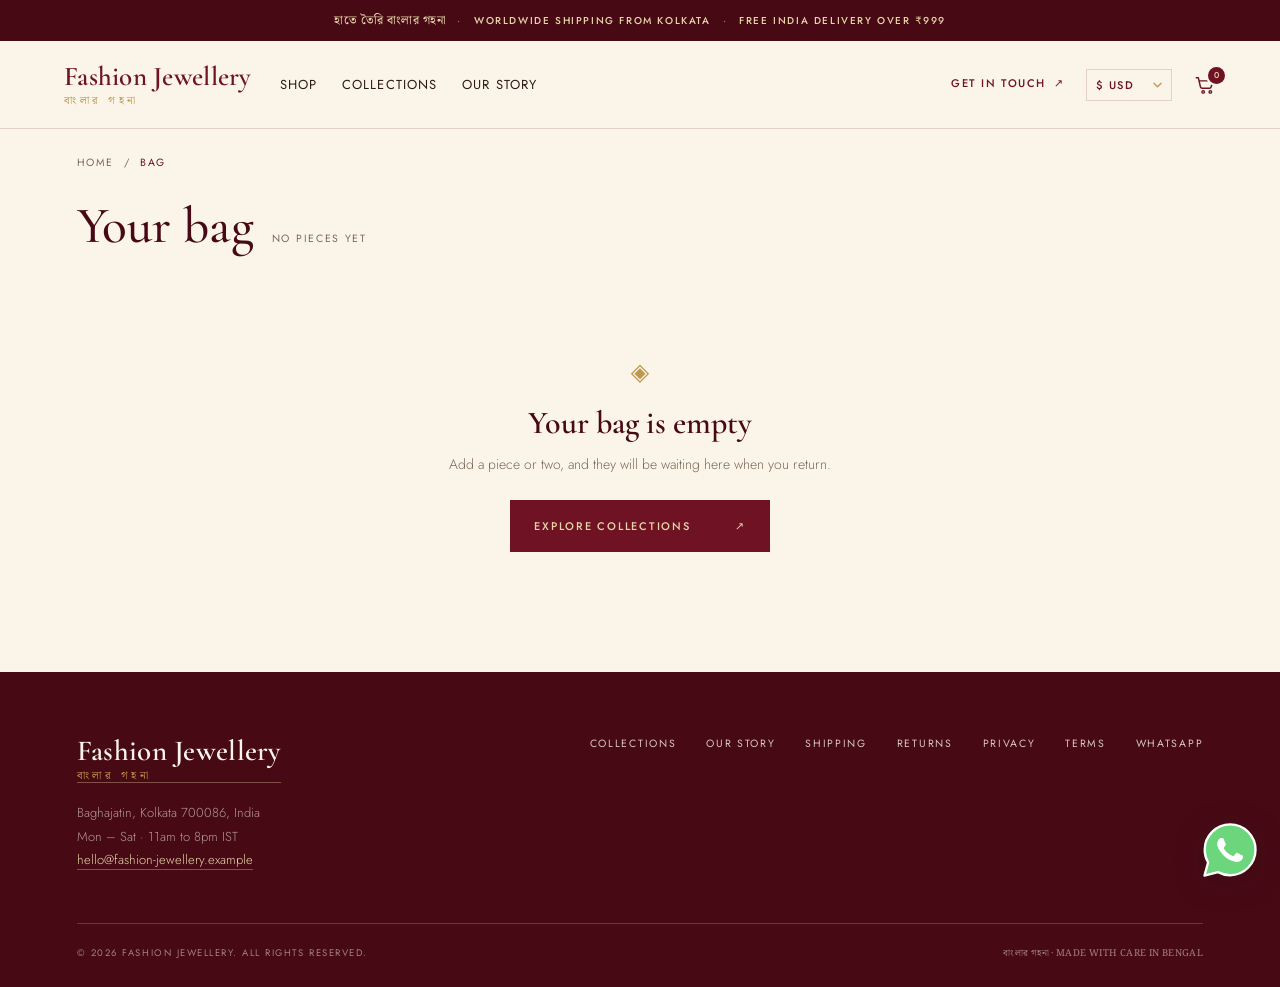
==== cart.html @ 0cc1dbc8 "Fix dead navigation links on the cart page Co-authored-by: arena-agent <297053741+arena-agent@users." ====
<!doctype html>
<html lang="en">
<head>
  <meta charset="UTF-8">
  <meta name="viewport" content="width=device-width, initial-scale=1.0">
  <meta name="theme-color" content="#6E1224">
  <meta name="robots" content="noindex">
  <link rel="icon" href="images/favicon.svg" type="image/svg+xml">
  <meta name="description" content="Your bag at Fashion Jewellery — handcrafted Bengali jewellery from Kolkata.">
  <title>Your bag | Fashion Jewellery</title>
  <link rel="preconnect" href="https://fonts.googleapis.com">
  <link rel="preconnect" href="https://fonts.gstatic.com" crossorigin>
  <link href="https://fonts.googleapis.com/css2?family=Cormorant+Garamond:ital,wght@0,400;0,500;0,600;1,400&family=Jost:wght@300;400;500;600&family=Noto+Serif+Bengali:wght@400;500;600&display=swap" rel="stylesheet">
  <link rel="stylesheet" href="style.css?v=10">
</head>
<body>
  <div class="announcement"><span lang="bn">হাতে তৈরি বাংলার গহনা</span><i>·</i>WORLDWIDE SHIPPING FROM KOLKATA<i>·</i>FREE INDIA DELIVERY OVER ₹999</div>

  <header class="header">
    <button class="icon-button menu-toggle" aria-label="Open menu" aria-expanded="false">☰</button>
    <a class="logo" href="index.html" aria-label="Fashion Jewellery home">
      <span class="logo-en">Fashion Jewellery</span>
      <span class="logo-bn" lang="bn">বাংলার গহনা</span>
    </a>
    <nav class="nav" aria-label="Main navigation">
      <a href="index.html#shop">Shop</a>
      <a href="index.html#collections">Collections</a>
      <a href="index.html#story">Our Story</a>
    </nav>
    <div class="header-actions">
      <a href="https://wa.me/918697771768" target="_blank" rel="noopener noreferrer" class="contact-link">GET IN TOUCH <span>↗</span></a>
      <div class="currency-picker" data-currency-picker>
        <button class="currency-toggle" type="button" aria-haspopup="listbox" aria-expanded="false" aria-label="Currency: Indian rupee">
          <span class="currency-code">₹ INR</span>
          <svg class="currency-chevron" viewBox="0 0 10 6" aria-hidden="true"><path d="M1 1l4 4 4-4" fill="none" stroke="currentColor" stroke-width="1.4" stroke-linecap="round" stroke-linejoin="round"/></svg>
        </button>
        <ul class="currency-menu" role="listbox" aria-label="Choose currency" hidden>
          <li role="option" tabindex="-1" data-value="INR" aria-selected="true" class="selected"><span class="c-sym">₹</span><span class="c-code">INR</span><span class="c-name">Indian rupee</span></li>
          <li role="option" tabindex="-1" data-value="USD" aria-selected="false"><span class="c-sym">$</span><span class="c-code">USD</span><span class="c-name">US dollar</span></li>
          <li role="option" tabindex="-1" data-value="GBP" aria-selected="false"><span class="c-sym">£</span><span class="c-code">GBP</span><span class="c-name">Pound sterling</span></li>
        </ul>
      </div>
      <a class="bag-button" href="cart.html" aria-current="page" aria-label="View your bag"><svg class="bag-icon" viewBox="0 0 24 24" aria-hidden="true" focusable="false" fill="none" stroke="currentColor" stroke-width="1.6" stroke-linecap="round" stroke-linejoin="round"><path d="M2.5 4h2.2l2.3 9.9a2 2 0 0 0 1.95 1.55h7.9a2 2 0 0 0 1.95-1.55L20.5 7.5H6.1"/><circle cx="10" cy="19.5" r="1.35"/><circle cx="17.8" cy="19.5" r="1.35"/></svg><span class="bag-count">0</span></a>
    </div>
  </header>

  <main class="cart-page" data-cart-page>
    <nav class="breadcrumb" aria-label="Breadcrumb">
      <a href="index.html">Home</a><span>/</span><span aria-current="page">Bag</span>
    </nav>

    <div class="cart-head">
      <h1>Your bag</h1>
      <p class="cart-count-label" data-bag-count-label>No pieces yet</p>
    </div>

    <div class="cart-layout">
      <div class="cart-items" aria-live="polite"></div>

      <aside class="cart-summary" aria-label="Order summary">
        <h2>Summary</h2>
        <div class="summary-row"><span>Subtotal</span><strong data-bag-subtotal>₹0</strong></div>
        <p class="cart-note">Shipping, duties and the payment link are confirmed on WhatsApp before anything is charged. The final charge is in INR.</p>
        <button class="button button-gold whatsapp-order" type="button">ORDER VIA WHATSAPP <span>↗</span></button>
        <a class="link-underline cart-continue" href="index.html#collections">CONTINUE SHOPPING <span>↗</span></a>
        <ul class="cart-trust">
          <li>Hand-finished in our Kolkata workshop</li>
          <li>Ships worldwide · tracked and insured</li>
          <li>14-day returns on unworn pieces</li>
        </ul>
      </aside>
    </div>

    <div class="cart-empty" hidden>
      <span class="cart-empty-glyph">◈</span>
      <h2>Your bag is empty</h2>
      <p>Add a piece or two, and they will be waiting here when you return.</p>
      <a class="button button-maroon" href="index.html#collections">EXPLORE COLLECTIONS <span>↗</span></a>
    </div>
  </main>

  <footer>
    <div class="footer-top">
      <div class="footer-brand">
        <a class="logo" href="index.html"><span class="logo-en">Fashion Jewellery</span><span class="logo-bn" lang="bn">বাংলার গহনা</span></a>
        <p>Baghajatin, Kolkata 700086, India<br>Mon – Sat · 11am to 8pm IST<br><a href="mailto:hello@fashion-jewellery.example">hello@fashion-jewellery.example</a></p>
      </div>
      <div class="footer-links">
        <a href="index.html#collections">COLLECTIONS</a>
        <a href="index.html#story">OUR STORY</a>
        <a href="index.html#shipping">SHIPPING</a>
        <a href="returns.html">RETURNS</a>
        <a href="privacy.html">PRIVACY</a>
        <a href="terms.html">TERMS</a>
        <a href="https://wa.me/918697771768" target="_blank" rel="noopener noreferrer">WHATSAPP</a>
      </div>
    </div>
    <div class="footer-bottom">
      <span>© 2026 FASHION JEWELLERY. ALL RIGHTS RESERVED.</span>
      <span lang="bn">বাংলার গহনা · MADE WITH CARE IN BENGAL</span>
    </div>
  </footer>

  <a class="whatsapp-float" href="https://wa.me/918697771768?text=Hello%20Fashion%20Jewellery!%20I%27d%20like%20to%20know%20more%20about%20your%20jewellery." target="_blank" rel="noopener noreferrer" aria-label="Chat with Fashion Jewellery on WhatsApp">
    <svg viewBox="-1.1 -1.1 26.2 26.2" aria-hidden="true" focusable="false"><path d="M20.463 3.488A11.815 11.815 0 0 0 12.05 0C5.495 0 .16 5.335.157 11.892c0 2.096.547 4.142 1.588 5.945L.057 24l6.305-1.654a11.882 11.882 0 0 0 5.683 1.448h.005c6.554 0 11.89-5.335 11.893-11.893a11.821 11.821 0 0 0-3.48-8.413Z" fill="#6BD67C" stroke="#FFFFFF" stroke-width="1.1" stroke-linejoin="round"/><path d="M17.472 14.382c-.297-.149-1.758-.867-2.03-.967-.273-.099-.471-.148-.67.15-.197.297-.767.966-.94 1.164-.173.199-.347.223-.644.075-.297-.15-1.255-.463-2.39-1.475-.883-.788-1.48-1.761-1.653-2.059-.173-.297-.018-.458.13-.606.134-.133.298-.347.446-.52.149-.174.198-.298.298-.497.099-.198.05-.371-.025-.52-.075-.149-.669-1.612-.916-2.207-.242-.579-.487-.5-.669-.51-.173-.008-.371-.01-.57-.01-.198 0-.52.074-.792.372-.272.297-1.04 1.016-1.04 2.479 0 1.462 1.065 2.875 1.213 3.074.149.198 2.096 3.2 5.077 4.487.709.306 1.262.489 1.694.625.712.227 1.36.195 1.871.118.571-.085 1.758-.719 2.006-1.413.248-.694.248-1.289.173-1.413-.074-.124-.272-.198-.57-.347" fill="#FFFFFF"/></svg>
  </a>

  <script src="script.js"></script>
</body></html>
---- style.css ----
:root{
  --ivory:#fbf5e9;
  --ivory-2:#f5ead8;
  --ivory-3:#efe0c9;
  --maroon:#6e1224;
  --maroon-deep:#470a15;
  --gold:#be974d;
  --gold-2:#e7d5a9;
  --ink:#2c1a16;
  --muted:#7c6757;
  --line:rgba(110,18,36,.16);
}
*{box-sizing:border-box}
html{scroll-behavior:smooth}
body{margin:0;background:var(--ivory);color:var(--ink);font-family:'Jost',system-ui,sans-serif;font-weight:400;-webkit-font-smoothing:antialiased}
a{color:inherit;text-decoration:none}
button,input{font:inherit}
button{cursor:pointer}
img{display:block;max-width:100%;height:auto}
.bn,.logo-bn,.bn-line,.bn-inline,.product-info h3{font-family:'Noto Serif Bengali',serif}
.sr-only{position:absolute;width:1px;height:1px;overflow:hidden;clip:rect(0,0,0,0)}

/* announcement */
.announcement{background:var(--maroon-deep);color:var(--gold-2);text-align:center;font-size:10px;letter-spacing:.16em;padding:11px 16px;font-weight:500;text-transform:uppercase}
.announcement span{font-family:'Noto Serif Bengali',serif;letter-spacing:.04em;text-transform:none;font-size:12px;color:var(--gold-2)}
.announcement i{margin:0 12px;font-style:normal;color:var(--gold);opacity:.8}

/* header */
.header{position:sticky;top:0;z-index:9;height:88px;display:flex;align-items:center;gap:clamp(14px,2.2vw,38px);padding:0 5%;background:var(--ivory);border-bottom:1px solid var(--line);transition:box-shadow .25s ease}
.header.scrolled{box-shadow:0 10px 26px rgba(44,10,16,.12)}
#top,#shop,#collections,#story,#shipping{scroll-margin-top:104px}
.logo{display:flex;flex-direction:column;line-height:1;gap:6px;min-width:0}
.logo-en{font-family:'Cormorant Garamond',serif;font-size:27px;font-weight:600;letter-spacing:.01em;color:var(--maroon);white-space:nowrap}
.logo-bn{font-size:11px;letter-spacing:.32em;color:var(--gold);text-transform:none}
.nav{display:flex;gap:clamp(16px,1.9vw,32px);font-size:13px;letter-spacing:.09em;text-transform:uppercase;color:var(--ink)}
.nav a{position:relative;padding:6px 0;white-space:nowrap}
.nav a:after{content:'';position:absolute;left:0;right:100%;bottom:0;height:1px;background:var(--gold);transition:right .25s}
.nav a:hover:after{right:0}
.header-actions{margin-left:auto;display:flex;align-items:center;gap:clamp(14px,1.7vw,30px);font-size:11px;font-weight:500;letter-spacing:.14em}
.contact-link{display:inline-flex;gap:8px;color:var(--maroon);border-bottom:1px solid transparent;padding-bottom:3px;white-space:nowrap}
.contact-link:hover{border-color:var(--gold)}
.currency-picker{position:relative;display:inline-block}
.currency-toggle{display:inline-flex;align-items:center;justify-content:space-between;gap:7px;width:86px;box-sizing:border-box;border:1px solid var(--line);background:transparent;color:var(--maroon);font-family:'Jost',sans-serif;font-size:11px;letter-spacing:.12em;padding:7px 9px;cursor:pointer;transition:border-color .2s,background .2s}
.currency-toggle:hover{border-color:var(--gold);background:rgba(190,151,77,.08)}
.currency-toggle:focus-visible{outline:2px solid var(--gold);outline-offset:2px}
.currency-code{white-space:nowrap;flex:1 1 auto;text-align:left}
.currency-chevron{flex:0 0 auto;width:9px;height:6px;color:var(--gold);transition:transform .22s ease}
.currency-picker.open .currency-chevron{transform:rotate(180deg)}
.currency-menu{position:absolute;top:calc(100% + 8px);right:0;min-width:200px;margin:0;padding:6px;list-style:none;background:#fffaf0;border:1px solid var(--line);box-shadow:0 20px 44px rgba(44,10,16,.18);z-index:8}
.currency-menu[hidden]{display:none}
.currency-menu li{position:relative;display:grid;grid-template-columns:18px 1fr;column-gap:9px;align-items:center;padding:9px 26px 9px 10px;cursor:pointer;font-size:11px;letter-spacing:.1em;color:var(--muted)}
.currency-menu li:hover,.currency-menu li:focus{background:rgba(190,151,77,.14);outline:none}
.c-sym{grid-row:1 / 3;font-size:14px;color:var(--gold);text-align:center}
.c-code{color:var(--ink);letter-spacing:.14em}
.c-name{font-size:10px;letter-spacing:.02em;color:var(--muted);text-transform:none}
.currency-menu li.selected{background:rgba(110,18,36,.06)}
.currency-menu li.selected .c-code{color:var(--maroon);font-weight:500}
.currency-menu li.selected:after{content:'✓';position:absolute;right:10px;top:50%;transform:translateY(-50%);font-size:11px;color:var(--gold)}
.bag-button{position:relative;display:inline-flex;align-items:center;border:0;background:none;padding:0;line-height:1;color:var(--maroon)}
.bag-icon{width:22px;height:22px;flex:0 0 auto;display:block}
.header .bag-count{position:absolute;top:-7px;right:-9px;margin:0;width:17px;height:17px;min-width:17px;font-size:8.5px;box-shadow:0 0 0 2px var(--ivory)}
.bag-count{display:inline-flex;align-items:center;justify-content:center;flex:0 0 auto;width:20px;height:20px;min-width:20px;border-radius:50%;background:var(--maroon);color:var(--gold-2);margin-left:8px;font-size:9px;line-height:1;letter-spacing:0}
.icon-button{border:0;background:none}
.menu-toggle{display:none;font-size:20px;color:var(--maroon);padding:0}

/* hero */
.hero{position:relative;min-height:640px;display:flex;align-items:center;padding:90px 6% 110px;color:var(--ivory);background:var(--maroon-deep) url('images/hero.jpg') right center/cover no-repeat}
.hero:before{content:'';position:absolute;inset:0;background:linear-gradient(90deg,rgba(43,7,13,.95) 0%,rgba(43,7,13,.86) 34%,rgba(43,7,13,.45) 62%,rgba(43,7,13,.12) 100%)}
.hero-copy{position:relative;max-width:640px}
.eyebrow{font-size:10.5px;font-weight:500;letter-spacing:.2em;text-transform:uppercase;color:var(--gold);margin:0}
.hero h1{font-family:'Cormorant Garamond',serif;font-weight:500;font-size:clamp(46px,5.6vw,80px);line-height:1.02;letter-spacing:-.01em;margin:22px 0 26px;color:#fff8ec}
.hero h1 em{font-style:italic;color:var(--gold-2)}
.hero h1 .bn{display:block;font-size:clamp(20px,2vw,27px);letter-spacing:.06em;color:var(--gold);margin-bottom:14px;line-height:1.4}
.hero-text{font-size:15.5px;line-height:1.75;max-width:440px;color:rgba(255,248,236,.78);font-weight:300}
.hero-actions{display:flex;align-items:center;gap:30px;flex-wrap:wrap;margin-top:34px}
.hero-note{margin:18px 0 0;font-size:11px;letter-spacing:.1em;text-transform:uppercase;color:rgba(255,248,236,.6)}
.button{display:inline-flex;align-items:center;justify-content:space-between;gap:44px;padding:18px 24px;font-size:11px;font-weight:500;letter-spacing:.16em;border:0}
.button-gold{background:var(--gold);color:#2d0a12}
.button-gold:hover{background:var(--gold-2)}
.link-underline{display:inline-flex;align-items:center;gap:12px;font-size:11px;font-weight:500;letter-spacing:.16em;color:var(--gold-2);border-bottom:1px solid rgba(231,213,169,.5);padding-bottom:6px}
.hero .link-underline{color:var(--gold-2)}
.link-underline:hover{border-color:var(--gold-2)}
.hero-bottom{position:absolute;left:6%;right:6%;bottom:28px;display:flex;justify-content:space-between;font-size:10px;letter-spacing:.16em;color:rgba(255,248,236,.6);text-transform:uppercase}
.hero-bottom span:first-child{font-family:'Noto Serif Bengali',serif;letter-spacing:.04em;text-transform:none}

/* ticker */
.ticker{background:var(--gold-2);color:var(--maroon-deep);height:52px;display:flex;align-items:center;justify-content:space-around;gap:26px;overflow:hidden;white-space:nowrap;font-size:10px;letter-spacing:.2em;font-weight:500}
.ticker b{font-weight:400;color:var(--maroon);opacity:.6}

/* sections */
.section{padding-left:6%;padding-right:6%}
.intro{display:flex;justify-content:space-between;gap:8%;align-items:flex-start;padding-top:110px;padding-bottom:110px}
.intro-left{max-width:620px}
.intro-right{width:360px;padding-top:8px}
.section h2{font-family:'Cormorant Garamond',serif;font-weight:500;font-size:clamp(34px,3.6vw,54px);line-height:1.08;letter-spacing:-.005em;margin:18px 0 0;color:var(--maroon-deep)}
.section h2 em{font-style:italic;color:var(--gold)}
.bn-line{font-size:15px;color:var(--maroon);margin:0 0 14px;letter-spacing:.02em}
.intro-right p{font-size:15px;line-height:1.8;color:var(--muted);margin:0 0 22px;font-weight:300}
.intro-right .link-underline{color:var(--maroon);border-color:rgba(110,18,36,.35)}

/* collections */
.collections{padding-top:20px;padding-bottom:110px}
.section-heading{display:flex;justify-content:space-between;align-items:flex-end;gap:20px;border-top:1px solid var(--line);padding-top:48px}
.section-heading h2{font-size:clamp(32px,3.4vw,50px)}
.bn-inline{font-size:.5em;color:var(--gold);letter-spacing:.02em;margin-left:10px;vertical-align:middle}
.section-heading .link-underline{color:var(--maroon);border-color:rgba(110,18,36,.35);margin-bottom:8px}
.filters{display:flex;gap:26px;margin:42px 0 20px;overflow-x:auto;scrollbar-width:none;border-bottom:1px solid var(--line);padding-bottom:0}
.filters::-webkit-scrollbar{display:none}
.filters button{border:0;background:transparent;padding:0 0 12px;font-size:10.5px;letter-spacing:.12em;white-space:nowrap;color:var(--muted);border-bottom:2px solid transparent;margin-bottom:-1px}
.filters button.active{color:var(--maroon);border-color:var(--maroon);font-weight:500}
.product-grid{display:grid;grid-template-columns:repeat(3,1fr);gap:20px}
.product[hidden]{display:none}
.product-image{position:relative;background:var(--ivory-2);border:1px solid var(--line);overflow:hidden;aspect-ratio:1/1}
.product-image img{width:100%;height:100%;object-fit:cover;transition:transform .6s ease}
.product:hover .product-image img{transform:scale(1.04)}
.tag{position:absolute;top:14px;left:14px;background:var(--maroon);color:var(--gold-2);padding:7px 10px;font-size:9px;letter-spacing:.16em;font-weight:500}
.product-image .add{position:absolute;right:14px;bottom:14px;width:42px;height:42px;border-radius:50%;border:1px solid var(--gold);background:rgba(251,245,233,.94);color:var(--maroon);font-size:22px;line-height:1;display:grid;place-items:center;transition:.2s}
.product-image .add:hover{background:var(--maroon);color:var(--gold-2);border-color:var(--maroon)}
.detail-actions .button{width:auto;flex:0 0 auto}
.product-info{display:flex;justify-content:space-between;align-items:flex-start;gap:12px;padding-top:16px}
.product-info h3{font-size:16px;margin:0 0 6px;font-weight:500;color:var(--maroon-deep)}
.product-info p{font-size:9px;letter-spacing:.14em;color:var(--muted);margin:0;font-family:'Jost',sans-serif}
.product-info>span{font-size:15px;color:var(--maroon);white-space:nowrap;padding-top:2px}
.price-note{font-size:12px;line-height:1.7;color:var(--muted);margin:22px 0 0;font-weight:300}

/* story */
.story{display:grid;grid-template-columns:1fr 1fr;gap:8%;align-items:center;background:var(--maroon-deep);color:var(--ivory);padding-top:95px;padding-bottom:95px}
.story-image{position:relative}
.story-image img{position:relative;z-index:2}
.story-image img{width:100%;height:520px;object-fit:cover;border:1px solid rgba(231,213,169,.4)}
.story-image:after{content:'';position:absolute;inset:14px -14px -14px 14px;border:1px solid rgba(231,213,169,.35);pointer-events:none;z-index:1}
.story-copy{max-width:460px}
.story-copy h2{color:#fff8ec;margin-bottom:26px}
.story-copy h2 em{color:var(--gold-2)}
.story-copy p{font-size:15px;line-height:1.85;color:rgba(255,248,236,.72);font-weight:300;margin:0 0 18px}
.story-copy .bn-line{color:var(--gold);font-size:16px}
.story-copy .link-underline{margin-top:8px}

/* shipping & sizing */
.info{padding-top:10px;padding-bottom:0}
.info-head{max-width:640px}
.info-grid{display:grid;grid-template-columns:1fr 1fr;gap:6%;margin-top:44px}
.info-grid h3{font-family:'Cormorant Garamond',serif;font-size:24px;font-weight:600;color:var(--maroon);margin:0 0 14px}
.info-grid table{width:100%;border-collapse:collapse;font-size:13.5px}
.info-grid tr{border-bottom:1px solid var(--line)}
.info-grid th{text-align:left;font-weight:500;color:var(--ink);padding:12px 16px 12px 0;white-space:nowrap;vertical-align:top}
.info-grid td{color:var(--muted);padding:12px 0;font-weight:300;line-height:1.6}
.fineprint{font-size:12px;line-height:1.7;color:var(--muted);margin:16px 0 0;font-weight:300}

/* assurances */
.assurances{display:grid;grid-template-columns:repeat(3,1fr);gap:40px;padding-top:74px;padding-bottom:80px;text-align:center}
.assurances>div{border-right:1px solid var(--line);padding-right:30px}
.assurances>div:last-child{border-right:0;padding-right:0}
.assurance-icon{display:block;color:var(--gold);font-size:20px;margin-bottom:14px}
.assurances h3{font-family:'Noto Serif Bengali',serif;font-size:17px;font-weight:500;color:var(--maroon);margin:0 0 10px}
.assurances p{font-size:13.5px;line-height:1.7;color:var(--muted);margin:0 auto;max-width:260px;font-weight:300}

/* footer */
footer{background:var(--maroon-deep);color:var(--ivory);padding:64px 6% 26px}
.footer-top{display:flex;justify-content:space-between;gap:10%;align-items:flex-start}
.footer-brand .logo-en{color:var(--ivory);font-size:29px}
.footer-brand .logo-bn{color:var(--gold)}
.footer-brand p{font-size:13px;line-height:1.8;color:rgba(255,248,236,.6);margin:18px 0 0;font-weight:300}
.footer-brand a{color:var(--gold-2);border-bottom:1px solid rgba(231,213,169,.35)}
.footer-brand a:hover{border-color:var(--gold-2)}
.footer-links{display:flex;gap:30px;font-size:10.5px;letter-spacing:.16em;flex-wrap:wrap}
.footer-links a{color:rgba(255,248,236,.8);border-bottom:1px solid transparent;padding-bottom:5px}
.footer-links a:hover{color:var(--gold-2);border-color:var(--gold-2)}
.footer-bottom{border-top:1px solid rgba(231,213,169,.22);margin-top:52px;padding-top:22px;display:flex;justify-content:space-between;gap:20px;font-size:9.5px;letter-spacing:.16em;color:rgba(255,248,236,.5)}
.footer-bottom span:last-child{font-family:'Noto Serif Bengali',serif;letter-spacing:.04em}

/* cart page */
.cart-page{padding:0 6% 100px}
.cart-head{display:flex;align-items:baseline;gap:18px;flex-wrap:wrap;margin-bottom:30px}
.cart-head h1{font-family:'Cormorant Garamond',serif;font-size:clamp(38px,4vw,58px);font-weight:500;color:var(--maroon-deep);margin:0;line-height:1.05}
.cart-count-label{font-size:10.5px;letter-spacing:.16em;text-transform:uppercase;color:var(--muted);margin:0}
.cart-layout{display:grid;grid-template-columns:1.45fr .85fr;gap:6%;align-items:start}
.cart-layout[hidden]{display:none}
.cart-items{display:flex;flex-direction:column;border-top:1px solid var(--line)}
.cart-item{display:grid;grid-template-columns:112px 1fr;gap:18px;padding:22px 0;border-bottom:1px solid var(--line)}
.cart-item-media{display:block;background:var(--ivory-2);border:1px solid var(--line);aspect-ratio:1/1;overflow:hidden}
.cart-item-media img{width:100%;height:100%;object-fit:cover;display:block}
.cart-item-placeholder{display:grid;place-items:center;height:100%;color:var(--gold);font-size:22px}
.cart-item-body{display:flex;flex-direction:column;min-width:0}
.cart-item-head{display:flex;justify-content:space-between;align-items:baseline;gap:14px}
.cart-item-name{font-family:'Cormorant Garamond',serif;font-size:21px;font-weight:600;color:var(--maroon-deep);margin:0;line-height:1.2}
.cart-item-unit{font-size:12px;color:var(--muted);margin:5px 0 0}
.cart-item-foot{display:flex;align-items:center;justify-content:space-between;gap:14px;margin-top:auto;padding-top:14px}
.cart-line-total{font-size:15px;color:var(--maroon);white-space:nowrap}
.cart-summary{background:var(--ivory-2);border:1px solid var(--line);padding:26px 24px;position:sticky;top:110px}
.cart-summary h2{font-family:'Cormorant Garamond',serif;font-size:25px;font-weight:600;color:var(--maroon);margin:0 0 18px}
.summary-row{display:flex;justify-content:space-between;align-items:baseline;padding-bottom:16px;border-bottom:1px solid var(--line);font-size:15px;color:var(--ink)}
.summary-row strong{font-size:19px;color:var(--maroon)}
.cart-note{font-size:12px;line-height:1.7;color:var(--muted);margin:16px 0 20px;font-weight:300}
.cart-summary .button{width:100%}
.cart-continue{margin-top:18px;color:var(--maroon);border-color:rgba(110,18,36,.32)}
.cart-trust{list-style:none;margin:24px 0 0;padding:18px 0 0;border-top:1px solid var(--line);display:grid;gap:9px;font-size:12px;color:var(--muted);font-weight:300}
.cart-trust li:before{content:'\25c8';color:var(--gold);margin-right:9px;font-size:10px}
.cart-empty{max-width:470px;margin:0 auto;text-align:center;padding:70px 0 20px}
.cart-empty[hidden]{display:none}
.cart-empty-glyph{color:var(--gold);font-size:24px}
.cart-empty h2{font-family:'Cormorant Garamond',serif;font-size:32px;font-weight:600;color:var(--maroon-deep);margin:14px 0 10px}
.cart-empty p{font-size:14px;line-height:1.75;color:var(--muted);font-weight:300;margin:0 0 24px}
.qty{display:inline-flex;align-items:center;border:1px solid var(--line);background:rgba(255,255,255,.55)}
.qty-button{width:30px;height:30px;border:0;background:transparent;color:var(--maroon);font-size:15px;line-height:1;cursor:pointer;transition:background .15s}
.qty-button:hover{background:rgba(190,151,77,.18)}
.qty-value{min-width:26px;text-align:center;font-size:12px;letter-spacing:.06em}
.bag-remove{background:none;border:0;padding:0;text-decoration:underline;text-underline-offset:2px;font-size:11px;color:var(--maroon);cursor:pointer}
.whatsapp-order{width:100%}
.whatsapp-order:disabled{opacity:.45;cursor:not-allowed}

/* product detail */
.product-page{padding:0 6% 90px}
.breadcrumb{display:flex;gap:10px;flex-wrap:wrap;font-size:10.5px;letter-spacing:.14em;text-transform:uppercase;color:var(--muted);padding:26px 0 30px}
.breadcrumb a:hover{color:var(--maroon)}
.breadcrumb span[aria-current]{color:var(--maroon)}
.product-detail{display:grid;grid-template-columns:1.04fr 1fr;gap:6%;align-items:start}
.gallery-main{position:relative;background:var(--ivory-2);border:1px solid var(--line);overflow:hidden}
.gallery-open{display:block;width:100%;border:0;background:none;padding:0;cursor:zoom-in}
.gallery-image{width:100%;height:100%;aspect-ratio:1/1;object-fit:contain;display:block;background:var(--ivory-2);transition:transform .5s ease}
.gallery-main:hover .gallery-image{transform:scale(1.02)}
.zoom-hint{position:absolute;right:12px;bottom:12px;display:inline-flex;align-items:center;gap:7px;background:rgba(251,245,233,.95);color:var(--maroon);font-size:9.5px;letter-spacing:.14em;text-transform:uppercase;padding:8px 10px;opacity:0;transition:opacity .2s}
.gallery-main:hover .zoom-hint,.zoom-hint:focus-visible{opacity:1}
.zoom-hint svg{width:14px;height:14px}
.gallery-thumbs{display:grid;grid-template-columns:repeat(3,1fr);gap:10px;margin-top:10px}
.thumb{padding:0;border:1px solid var(--line);background:none;cursor:pointer;overflow:hidden;aspect-ratio:1/1;transition:border-color .2s}
.thumb img{width:100%;height:100%;object-fit:cover;display:block;opacity:.82;transition:opacity .2s}
.thumb:hover img{opacity:1}
.thumb.active{border-color:var(--maroon)}
.thumb.active img{opacity:1}
.detail-copy h1{font-family:'Cormorant Garamond',serif;font-size:clamp(34px,3.6vw,52px);font-weight:500;line-height:1.05;color:var(--maroon-deep);margin:14px 0 8px}
.detail-bn{font-family:'Noto Serif Bengali',serif;font-size:16px;color:var(--gold);margin:0 0 20px}
.detail-price{font-size:24px;color:var(--maroon);margin:0 0 6px}
.detail-desc{font-size:15px;line-height:1.85;color:var(--muted);font-weight:300;margin:22px 0}
.detail-list{list-style:none;margin:0 0 26px;padding:0;border-top:1px solid var(--line)}
.detail-list li{display:grid;grid-template-columns:128px 1fr;gap:14px;padding:11px 0;border-bottom:1px solid var(--line);font-size:13.5px;line-height:1.6;color:var(--muted)}
.detail-list li span{font-size:9.5px;letter-spacing:.16em;text-transform:uppercase;color:var(--maroon);padding-top:3px}
.detail-actions{display:flex;align-items:center;gap:24px;flex-wrap:wrap;margin-bottom:26px}
.button-maroon{background:var(--maroon);color:var(--gold-2);min-width:220px}
.button-maroon:hover{background:var(--maroon-deep)}
.detail-wa{color:var(--maroon);border-color:rgba(110,18,36,.35)}
.detail-notes{background:var(--ivory-2);border:1px solid var(--line);padding:18px 20px}
.detail-notes p{font-size:12.5px;line-height:1.75;color:var(--muted);font-weight:300;margin:0 0 8px}
.detail-notes p:last-child{margin:0}
.detail-notes a{color:var(--maroon);border-bottom:1px solid rgba(110,18,36,.3)}
.related{margin-top:80px}
.related-head{border-top:1px solid var(--line);padding-top:44px}
.related-grid{margin-top:26px}
.product-info h3 a:hover{color:var(--gold)}
.product-link{display:block}
.product-info .price{font-size:15px;color:var(--maroon);white-space:nowrap;padding-top:2px}

/* added-to-bag feedback */
.toast{position:fixed;left:50%;bottom:26px;z-index:12;display:flex;align-items:center;gap:16px;max-width:min(92vw,430px);background:var(--ivory);border:1px solid var(--gold);box-shadow:0 16px 34px rgba(44,10,16,.22);padding:13px 16px;opacity:0;pointer-events:none;transform:translate(-50%,14px);transition:opacity .28s ease,transform .28s ease}
.toast.show{opacity:1;pointer-events:auto;transform:translate(-50%,0)}
.toast-text{font-size:12.5px;line-height:1.45;color:var(--ink)}
.toast-link{border:0;background:none;padding:0;color:var(--maroon);font-family:'Jost',sans-serif;font-size:10.5px;letter-spacing:.14em;text-transform:uppercase;white-space:nowrap;text-decoration:underline;text-underline-offset:3px;cursor:pointer}
.fly-chip{position:fixed;z-index:31;display:grid;place-items:center;min-width:34px;height:26px;padding:0 9px;border-radius:13px;background:var(--maroon);color:var(--gold-2);font-family:'Jost',sans-serif;font-size:12px;font-weight:500;letter-spacing:.04em;box-shadow:0 8px 18px rgba(44,10,16,.3);pointer-events:none}
.bag-button.bump .bag-icon{animation:cart-bump .55s ease}
.bag-button.bump .bag-count{animation:badge-pop .55s ease}
@keyframes cart-bump{0%,100%{transform:translateY(0) scale(1)}30%{transform:translateY(-3px) scale(1.12)}60%{transform:translateY(0) scale(.96)}}
@keyframes badge-pop{0%,100%{transform:scale(1)}35%{transform:scale(1.35)}70%{transform:scale(.92)}}
@media(prefers-reduced-motion: reduce){
  .bag-button.bump .bag-icon,.bag-button.bump .bag-count{animation:none}
  .fly-chip{display:none}
}

/* full-screen image viewer */
.lightbox{position:fixed;inset:0;z-index:20;background:rgba(24,4,8,.95);display:flex;align-items:center;justify-content:center;padding:4vh 5vw}
.lightbox[hidden]{display:none}
.lightbox-figure{margin:0;display:flex;flex-direction:column;align-items:center;gap:14px;max-width:100%}
.lightbox-image{max-width:min(1100px,90vw);max-height:80vh;object-fit:contain;border:1px solid rgba(231,213,169,.25);background:#1d0509}
.lightbox-count{color:rgba(255,248,236,.65);font-size:11px;letter-spacing:.2em;font-family:'Jost',sans-serif}
.lightbox-close{position:absolute;top:16px;right:18px;width:44px;height:44px;border-radius:50%;border:1px solid rgba(231,213,169,.35);background:transparent;color:var(--gold-2);font-size:26px;line-height:1;cursor:pointer}
.lightbox-nav{position:absolute;top:50%;transform:translateY(-50%);width:52px;height:52px;border-radius:50%;border:1px solid rgba(231,213,169,.35);background:transparent;color:var(--gold-2);font-size:28px;line-height:1;cursor:pointer}
.lightbox-prev{left:2vw}
.lightbox-next{right:2vw}
.lightbox-close:hover,.lightbox-nav:hover{background:rgba(231,213,169,.14)}
.lightbox-close:focus-visible,.lightbox-nav:focus-visible{outline:2px solid var(--gold-2);outline-offset:3px}
body.lightbox-open{overflow:hidden}

/* policy pages */
.page-main{padding:70px 6% 90px;max-width:900px}
.page-back{display:inline-flex;gap:10px;align-items:center;font-size:11px;letter-spacing:.16em;color:var(--maroon);margin-bottom:34px}
.page-main h1{font-family:'Cormorant Garamond',serif;font-size:clamp(34px,4vw,54px);font-weight:500;color:var(--maroon-deep);margin:0 0 10px}
.page-main .updated{font-size:11px;letter-spacing:.14em;text-transform:uppercase;color:var(--gold);margin:0 0 34px}
.page-main h2{font-family:'Cormorant Garamond',serif;font-size:24px;font-weight:600;color:var(--maroon);margin:36px 0 12px}
.page-main p,.page-main li{font-size:14.5px;line-height:1.85;color:var(--muted);font-weight:300}
.page-main ul{padding-left:18px;margin:10px 0}
.page-main a.inline{color:var(--maroon);border-bottom:1px solid rgba(110,18,36,.35)}

/* floating whatsapp */
.whatsapp-float{position:fixed;right:22px;bottom:22px;z-index:4;display:block;line-height:0;background:none;border:0;border-radius:0;padding:0;filter:drop-shadow(0 6px 14px rgba(44,10,16,.28));transition:transform .2s}
.whatsapp-float svg{width:56px;height:56px;display:block}
.whatsapp-float:hover{transform:scale(1.07)}
.whatsapp-float:focus-visible{outline:2px solid var(--gold);outline-offset:4px;border-radius:8px}

/* tablet */
@media(max-width:980px){
  .header{gap:4%}
  .nav{gap:22px;font-size:12px}
  .header-actions{gap:20px}
  .intro{flex-direction:column;gap:34px;padding-top:80px;padding-bottom:80px}
  .intro-right{width:auto;max-width:560px}
  .story{gap:5%}
  .story-image img{height:420px}
  .assurances{gap:24px}
  .footer-links{gap:20px}
}

/* landscape phones and small tablets */
@media(max-width:1024px){
  .menu-toggle{display:block}
  .nav{display:none;position:absolute;top:100%;left:0;right:0;background:var(--ivory);border-bottom:1px solid var(--line);box-shadow:0 18px 30px rgba(44,10,16,.08);padding:22px 5%;flex-direction:column;gap:18px;font-size:13px}
  .nav.open{display:flex}
  .contact-link{display:none}
  .header-actions{gap:14px}
}

/* mobile */
@media(max-width:700px){
  .announcement{font-size:8.5px;letter-spacing:.1em;padding:9px 12px;line-height:1.7}
  .announcement i{margin:0 6px}
  .header{height:74px;justify-content:flex-start;padding:0 5%;gap:12px}
  .logo-en{font-size:19px}
  .logo-bn{font-size:9.5px;letter-spacing:.26em}
  .menu-toggle{display:block}
  .nav{display:none;position:absolute;top:100%;left:0;right:0;background:var(--ivory);border-bottom:1px solid var(--line);box-shadow:0 18px 30px rgba(44,10,16,.08);padding:22px 5%;flex-direction:column;gap:18px;font-size:13px}
  .nav.open{display:flex}
  .header-actions{margin-left:auto}
  .contact-link{display:none}
  .currency-toggle{width:74px;font-size:10px;padding:6px 7px;gap:5px}
  .bag-icon{width:20px;height:20px}
  .header .bag-count{top:-5px;right:-7px;width:16px;height:16px;min-width:16px;font-size:8px;margin:0}
  .currency-menu{min-width:170px;right:-40px}
  .product-page{padding:0 5% 70px}
  .breadcrumb{padding:18px 0 22px;font-size:9.5px}
  .product-detail{grid-template-columns:1fr;gap:32px}
  .gallery-thumbs{gap:8px}
  .zoom-hint{opacity:1;font-size:9px;padding:7px 8px}
  .detail-actions{flex-direction:column;align-items:stretch;gap:16px}
  .detail-actions .button-maroon{width:100%}
  .detail-wa{justify-content:center}
  .detail-list li{grid-template-columns:104px 1fr;gap:10px;font-size:13px}
  .related{margin-top:56px}
  .related-grid{grid-template-columns:1fr}
  .lightbox-nav{width:42px;height:42px;font-size:22px}
  .lightbox-prev{left:8px}
  .lightbox-next{right:8px}
  .lightbox-close{top:10px;right:10px;width:40px;height:40px}
  .toast{left:12px;right:12px;bottom:84px;max-width:none;justify-content:space-between;transform:translateY(14px)}
  .toast.show{transform:translateY(0)}
  .bag-name{font-size:14px}
  .qty-button{width:30px;height:30px}
  .info-grid{grid-template-columns:1fr;gap:34px}
  .info-grid th{white-space:normal}
  .hero{min-height:600px;padding:60px 6% 96px;background-position:66% center}
  .hero:before{background:linear-gradient(0deg,rgba(43,7,13,.97) 12%,rgba(43,7,13,.8) 48%,rgba(43,7,13,.35) 100%)}
  .hero h1{font-size:44px;margin:16px 0 18px}
  .hero h1 .bn{font-size:19px}
  .hero-text{font-size:14px}
  .hero-actions{gap:18px;margin-top:26px}
  .button{padding:16px 18px;gap:24px;font-size:10px}
  .hero-bottom{left:6%;right:6%;bottom:22px;font-size:9px}
  .hero-bottom span:first-child{font-size:10px}
  .ticker{height:46px;justify-content:flex-start;padding-left:18px;gap:18px;font-size:9px}
  .section{padding-left:5%;padding-right:5%}
  .intro{padding-top:64px;padding-bottom:64px}
  .section h2{font-size:33px}
  .section-heading{flex-direction:column;align-items:flex-start;gap:16px;padding-top:38px}
  .section-heading h2{font-size:30px}
  .filters{gap:20px;margin-top:26px}
  .filters button{font-size:9.5px}
  .product-grid{grid-template-columns:1fr;gap:26px}
  .product-image{aspect-ratio:1/1}
  .collections{padding-bottom:70px}
  .story{grid-template-columns:1fr;gap:34px;padding-top:60px;padding-bottom:64px}
  .story-image img{height:380px}
  .story-image:after{inset:10px -10px -10px 10px}
  .assurances{grid-template-columns:1fr;gap:28px;padding-top:40px;padding-bottom:52px;text-align:left}
  .info{padding-top:0}
  .assurances>div{border-right:0;padding-right:0;border-bottom:1px solid var(--line);padding-bottom:26px}
  .assurances>div:last-child{border-bottom:0;padding-bottom:0}
  .assurances p{margin:0;max-width:none}
  footer{padding:48px 5% 22px}
  .footer-top{flex-direction:column;gap:30px}
  .footer-brand .logo-en{font-size:25px}
  .footer-links{gap:18px}
  .footer-bottom{flex-direction:column;gap:10px;font-size:8.5px;margin-top:38px}
  .cart-page{padding:0 5% 70px}
  .cart-head{margin-bottom:22px}
  .cart-layout{grid-template-columns:1fr;gap:30px}
  .cart-item{grid-template-columns:88px 1fr;gap:14px;padding:18px 0}
  .cart-item-name{font-size:19px}
  .cart-summary{position:static;padding:22px 18px}
  .toast-link{margin-left:10px}
  #top,#shop,#collections,#story,#shipping{scroll-margin-top:86px}
  .page-main{padding:50px 6% 70px}
  .whatsapp-float{right:14px;bottom:14px}
  .whatsapp-float svg{width:52px;height:52px}
}

/* very small handsets */
@media(max-width:380px){
  .logo-en{font-size:17px}
  .logo-bn{font-size:8px;letter-spacing:.2em}
  .currency-toggle{width:70px;font-size:9.5px;padding:6px}
  .header{gap:6px}
}
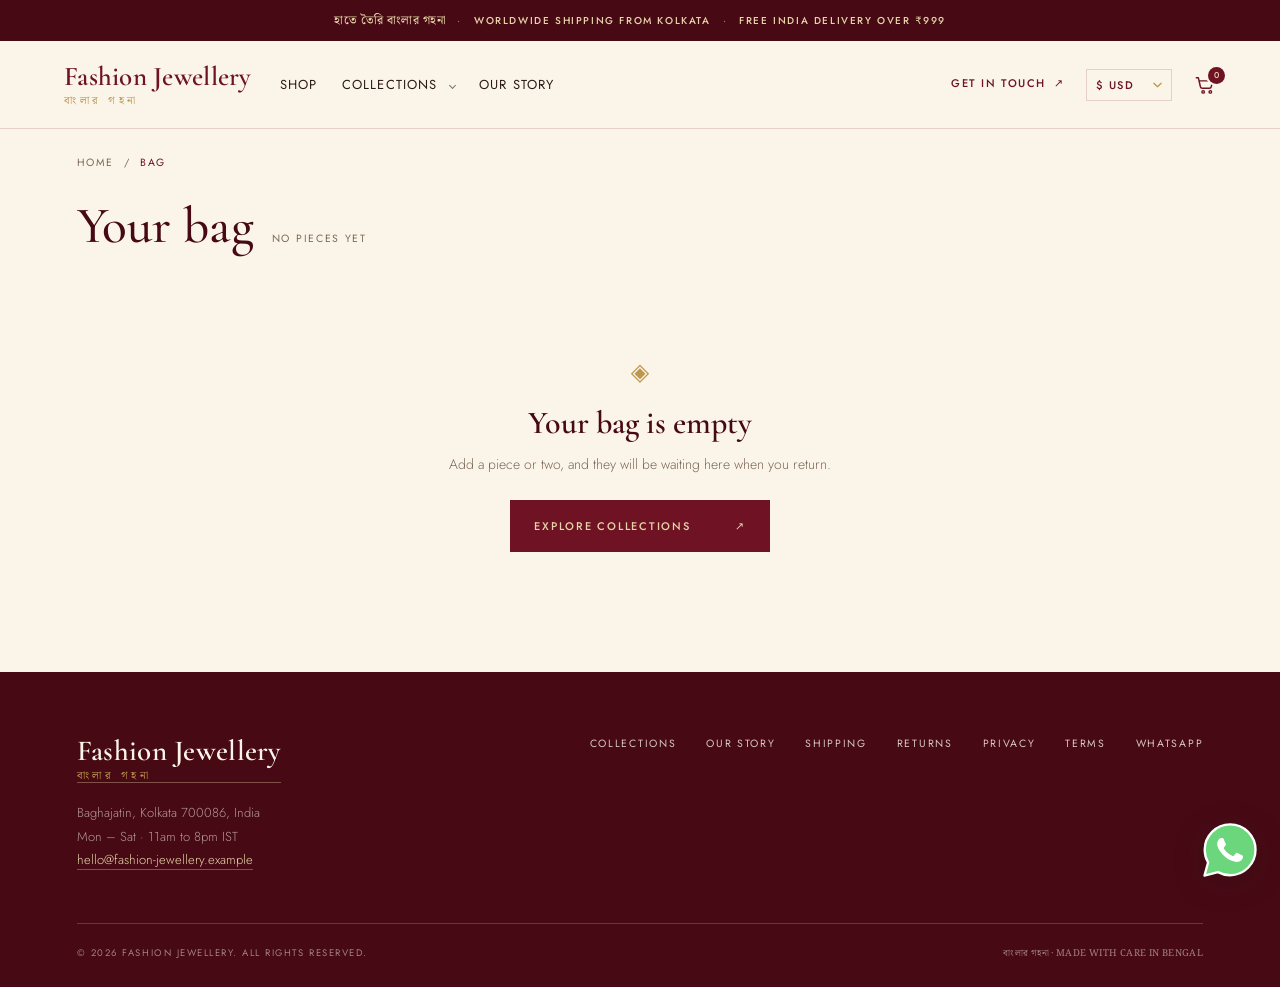
==== commit db071e06: "Give collections their own page and list categories in the menu Co-authored-by: arena-agent <2970537" ====
--- a/cart.html
+++ b/cart.html
@@ -11,7 +11,7 @@
   <link rel="preconnect" href="https://fonts.googleapis.com">
   <link rel="preconnect" href="https://fonts.gstatic.com" crossorigin>
   <link href="https://fonts.googleapis.com/css2?family=Cormorant+Garamond:ital,wght@0,400;0,500;0,600;1,400&family=Jost:wght@300;400;500;600&family=Noto+Serif+Bengali:wght@400;500;600&display=swap" rel="stylesheet">
-  <link rel="stylesheet" href="style.css?v=10">
+  <link rel="stylesheet" href="style.css?v=12">
 </head>
 <body>
   <div class="announcement"><span lang="bn">হাতে তৈরি বাংলার গহনা</span><i>·</i>WORLDWIDE SHIPPING FROM KOLKATA<i>·</i>FREE INDIA DELIVERY OVER ₹999</div>
@@ -23,8 +23,16 @@
       <span class="logo-bn" lang="bn">বাংলার গহনা</span>
     </a>
     <nav class="nav" aria-label="Main navigation">
-      <a href="index.html#shop">Shop</a>
-      <a href="index.html#collections">Collections</a>
+      <a href="collections.html">Shop</a>
+      <div class="nav-group">
+        <a href="collections.html" class="nav-parent">Collections <span class="nav-caret" aria-hidden="true"></span></a>
+        <ul class="nav-sub" aria-label="Collection categories">
+          <li><a href="collections.html#all">All Pieces</a></li>
+          <li><a href="collections.html#earrings">Earrings</a></li>
+          <li><a href="collections.html#necklaces">Necklaces</a></li>
+          <li><a href="collections.html#bangles">Bangles &amp; Rings</a></li>
+        </ul>
+      </div>
       <a href="index.html#story">Our Story</a>
     </nav>
     <div class="header-actions">
@@ -62,7 +70,7 @@
         <div class="summary-row"><span>Subtotal</span><strong data-bag-subtotal>₹0</strong></div>
         <p class="cart-note">Shipping, duties and the payment link are confirmed on WhatsApp before anything is charged. The final charge is in INR.</p>
         <button class="button button-gold whatsapp-order" type="button">ORDER VIA WHATSAPP <span>↗</span></button>
-        <a class="link-underline cart-continue" href="index.html#collections">CONTINUE SHOPPING <span>↗</span></a>
+        <a class="link-underline cart-continue" href="collections.html">CONTINUE SHOPPING <span>↗</span></a>
         <ul class="cart-trust">
           <li>Hand-finished in our Kolkata workshop</li>
           <li>Ships worldwide · tracked and insured</li>
@@ -75,7 +83,7 @@
       <span class="cart-empty-glyph">◈</span>
       <h2>Your bag is empty</h2>
       <p>Add a piece or two, and they will be waiting here when you return.</p>
-      <a class="button button-maroon" href="index.html#collections">EXPLORE COLLECTIONS <span>↗</span></a>
+      <a class="button button-maroon" href="collections.html">EXPLORE COLLECTIONS <span>↗</span></a>
     </div>
   </main>
 
@@ -86,7 +94,7 @@
         <p>Baghajatin, Kolkata 700086, India<br>Mon – Sat · 11am to 8pm IST<br><a href="mailto:hello@fashion-jewellery.example">hello@fashion-jewellery.example</a></p>
       </div>
       <div class="footer-links">
-        <a href="index.html#collections">COLLECTIONS</a>
+        <a href="collections.html">COLLECTIONS</a>
         <a href="index.html#story">OUR STORY</a>
         <a href="index.html#shipping">SHIPPING</a>
         <a href="returns.html">RETURNS</a>
--- a/style.css
+++ b/style.css
@@ -36,6 +36,13 @@
 .nav a{position:relative;padding:6px 0;white-space:nowrap}
 .nav a:after{content:'';position:absolute;left:0;right:100%;bottom:0;height:1px;background:var(--gold);transition:right .25s}
 .nav a:hover:after{right:0}
+.nav-group{position:relative;display:flex;align-items:center}
+.nav-caret{display:inline-block;width:5px;height:5px;margin-left:7px;margin-bottom:2px;border-right:1px solid currentColor;border-bottom:1px solid currentColor;transform:rotate(45deg);opacity:.6;vertical-align:middle}
+.nav-sub{position:absolute;top:100%;left:-18px;z-index:10;display:none;flex-direction:column;gap:2px;min-width:206px;margin:0;padding:14px 12px;list-style:none;background:var(--ivory);border:1px solid var(--line);box-shadow:0 20px 38px rgba(44,10,16,.14)}
+.nav-group:hover .nav-sub,.nav-group:focus-within .nav-sub{display:flex}
+.nav-sub a{display:block;padding:8px 12px;font-size:11px;letter-spacing:.12em;color:var(--muted);transition:color .18s,background .18s}
+.nav-sub a:hover{color:var(--maroon);background:rgba(190,151,77,.14)}
+.nav-sub a:after{display:none}
 .header-actions{margin-left:auto;display:flex;align-items:center;gap:clamp(14px,1.7vw,30px);font-size:11px;font-weight:500;letter-spacing:.14em}
 .contact-link{display:inline-flex;gap:8px;color:var(--maroon);border-bottom:1px solid transparent;padding-bottom:3px;white-space:nowrap}
 .contact-link:hover{border-color:var(--gold)}
@@ -123,6 +130,26 @@
 .product-info>span{font-size:15px;color:var(--maroon);white-space:nowrap;padding-top:2px}
 .price-note{font-size:12px;line-height:1.7;color:var(--muted);margin:22px 0 0;font-weight:300}
 
+/* collection teaser cards (homepage) */
+.collection-cards{display:grid;grid-template-columns:repeat(3,1fr);gap:20px;margin-top:34px}
+.collection-card{display:flex;flex-direction:column;border:1px solid var(--line);background:var(--ivory-2);overflow:hidden}
+.collection-media{display:block;aspect-ratio:4/5;overflow:hidden}
+.collection-media img{width:100%;height:100%;object-fit:cover;display:block;transition:transform .6s ease}
+.collection-card:hover .collection-media img{transform:scale(1.04)}
+.collection-label{display:flex;flex-direction:column;gap:5px;padding:16px 18px;font-family:'Cormorant Garamond',serif;font-size:21px;font-weight:600;color:var(--maroon-deep)}
+.collection-label small{font-family:'Jost',sans-serif;font-size:9.5px;letter-spacing:.16em;text-transform:uppercase;color:var(--muted);font-weight:400}
+
+/* collections page */
+.collections-page{padding:0 6% 110px}
+.page-head{max-width:780px;padding-bottom:8px}
+.page-head h1{font-family:'Cormorant Garamond',serif;font-size:clamp(40px,4.6vw,66px);font-weight:500;color:var(--maroon-deep);margin:16px 0 18px;line-height:1.03}
+.page-head h1 em{font-style:italic;color:var(--gold)}
+.page-lede{font-size:15px;line-height:1.85;color:var(--muted);font-weight:300;margin:0;max-width:620px}
+.collection-cta{margin-top:70px;padding:44px 40px;background:var(--ivory-2);border:1px solid var(--line);display:flex;flex-wrap:wrap;align-items:center;justify-content:space-between;gap:22px}
+.collection-cta h2{font-family:'Cormorant Garamond',serif;font-size:clamp(26px,2.5vw,34px);font-weight:500;color:var(--maroon-deep);margin:0 0 8px}
+.collection-cta p{margin:0;font-size:14px;line-height:1.7;color:var(--muted);font-weight:300;max-width:520px}
+.collection-cta .button{flex:0 0 auto}
+
 /* story */
 .story{display:grid;grid-template-columns:1fr 1fr;gap:8%;align-items:center;background:var(--maroon-deep);color:var(--ivory);padding-top:95px;padding-bottom:95px}
 .story-image{position:relative}
@@ -182,8 +209,8 @@
 .cart-item-media img{width:100%;height:100%;object-fit:cover;display:block}
 .cart-item-placeholder{display:grid;place-items:center;height:100%;color:var(--gold);font-size:22px}
 .cart-item-body{display:flex;flex-direction:column;min-width:0}
-.cart-item-head{display:flex;justify-content:space-between;align-items:baseline;gap:14px}
-.cart-item-name{font-family:'Cormorant Garamond',serif;font-size:21px;font-weight:600;color:var(--maroon-deep);margin:0;line-height:1.2}
+.cart-item-head{display:flex;justify-content:space-between;align-items:flex-start;gap:14px}
+.cart-item-name{font-family:'Cormorant Garamond',serif;font-size:21px;font-weight:600;color:var(--maroon-deep);margin:0;line-height:1.2;padding-top:5px}
 .cart-item-unit{font-size:12px;color:var(--muted);margin:5px 0 0}
 .cart-item-foot{display:flex;align-items:center;justify-content:space-between;gap:14px;margin-top:auto;padding-top:14px}
 .cart-line-total{font-size:15px;color:var(--maroon);white-space:nowrap}
@@ -205,7 +232,10 @@
 .qty-button{width:30px;height:30px;border:0;background:transparent;color:var(--maroon);font-size:15px;line-height:1;cursor:pointer;transition:background .15s}
 .qty-button:hover{background:rgba(190,151,77,.18)}
 .qty-value{min-width:26px;text-align:center;font-size:12px;letter-spacing:.06em}
-.bag-remove{background:none;border:0;padding:0;text-decoration:underline;text-underline-offset:2px;font-size:11px;color:var(--maroon);cursor:pointer}
+.bag-remove{display:inline-flex;align-items:center;justify-content:center;width:34px;height:34px;flex:0 0 auto;border:1px solid transparent;border-radius:50%;background:none;padding:0;color:var(--muted);cursor:pointer;transition:color .18s,background .18s,border-color .18s}
+.bag-remove svg{width:16px;height:16px;display:block}
+.bag-remove:hover{color:var(--maroon);background:rgba(110,18,36,.07);border-color:var(--line)}
+.bag-remove:focus-visible{outline:2px solid var(--gold);outline-offset:2px}
 .whatsapp-order{width:100%}
 .whatsapp-order:disabled{opacity:.45;cursor:not-allowed}
 
@@ -313,6 +343,10 @@
   .menu-toggle{display:block}
   .nav{display:none;position:absolute;top:100%;left:0;right:0;background:var(--ivory);border-bottom:1px solid var(--line);box-shadow:0 18px 30px rgba(44,10,16,.08);padding:22px 5%;flex-direction:column;gap:18px;font-size:13px}
   .nav.open{display:flex}
+  .nav-group{display:block;width:100%}
+  .nav-caret{margin-left:6px}
+  .nav-sub{position:static;display:flex;flex-direction:column;gap:12px;min-width:0;margin:14px 0 0;padding:0 0 0 16px;border:0;box-shadow:none;background:none}
+  .nav-sub a{padding:0;font-size:11.5px;letter-spacing:.12em;color:var(--muted)}
   .contact-link{display:none}
   .header-actions{gap:14px}
 }
@@ -327,6 +361,10 @@
   .menu-toggle{display:block}
   .nav{display:none;position:absolute;top:100%;left:0;right:0;background:var(--ivory);border-bottom:1px solid var(--line);box-shadow:0 18px 30px rgba(44,10,16,.08);padding:22px 5%;flex-direction:column;gap:18px;font-size:13px}
   .nav.open{display:flex}
+  .nav-group{display:block;width:100%}
+  .nav-caret{margin-left:6px}
+  .nav-sub{position:static;display:flex;flex-direction:column;gap:12px;min-width:0;margin:14px 0 0;padding:0 0 0 16px;border:0;box-shadow:none;background:none}
+  .nav-sub a{padding:0;font-size:11.5px;letter-spacing:.12em;color:var(--muted)}
   .header-actions{margin-left:auto}
   .contact-link{display:none}
   .currency-toggle{width:74px;font-size:10px;padding:6px 7px;gap:5px}
@@ -387,6 +425,14 @@
   .footer-brand .logo-en{font-size:25px}
   .footer-links{gap:18px}
   .footer-bottom{flex-direction:column;gap:10px;font-size:8.5px;margin-top:38px}
+  .collection-cards{grid-template-columns:1fr;gap:14px;margin-top:26px}
+  .collection-media{aspect-ratio:16/10}
+  .collection-label{font-size:19px;padding:13px 15px}
+  .collections-page{padding:0 5% 80px}
+  .page-head h1{margin:14px 0 14px}
+  .page-lede{font-size:14px;line-height:1.8}
+  .collection-cta{margin-top:52px;padding:28px 22px;gap:18px}
+  .filters{gap:22px;margin-top:30px}
   .cart-page{padding:0 5% 70px}
   .cart-head{margin-bottom:22px}
   .cart-layout{grid-template-columns:1fr;gap:30px}
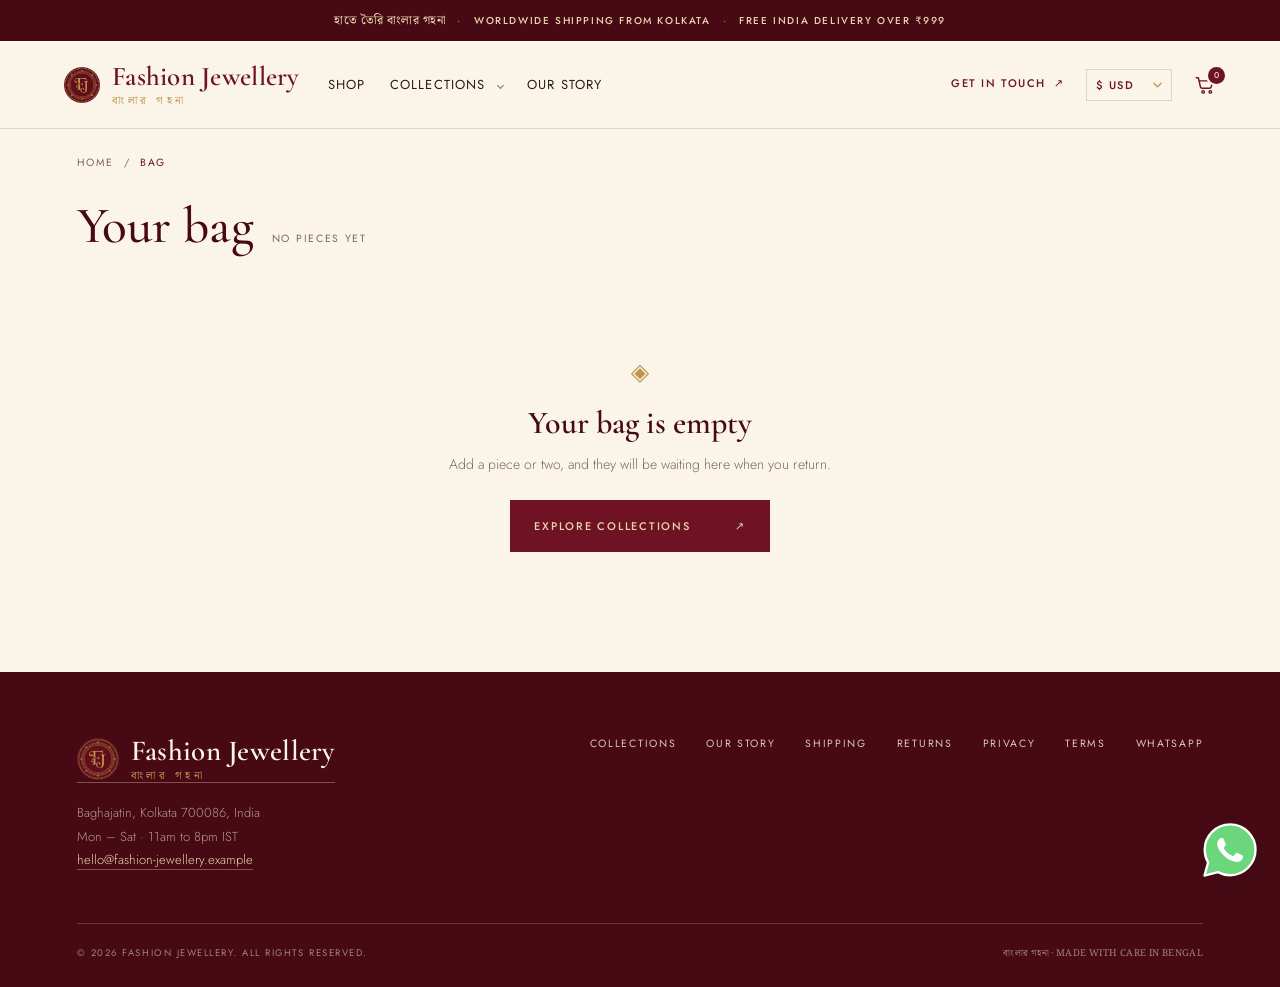
==== commit 919a0468: "Apply the chosen logo to the header, favicon and estimate Co-authored-by: arena-agent <297053741+are" ====
--- a/cart.html
+++ b/cart.html
@@ -5,13 +5,14 @@
   <meta name="viewport" content="width=device-width, initial-scale=1.0">
   <meta name="theme-color" content="#6E1224">
   <meta name="robots" content="noindex">
-  <link rel="icon" href="images/favicon.svg" type="image/svg+xml">
+  <link rel="icon" href="images/favicon.png" type="image/png" sizes="64x64">
+  <link rel="apple-touch-icon" href="images/logo-mark-180.png">
   <meta name="description" content="Your bag at Fashion Jewellery — handcrafted Bengali jewellery from Kolkata.">
   <title>Your bag | Fashion Jewellery</title>
   <link rel="preconnect" href="https://fonts.googleapis.com">
   <link rel="preconnect" href="https://fonts.gstatic.com" crossorigin>
   <link href="https://fonts.googleapis.com/css2?family=Cormorant+Garamond:ital,wght@0,400;0,500;0,600;1,400&family=Jost:wght@300;400;500;600&family=Noto+Serif+Bengali:wght@400;500;600&display=swap" rel="stylesheet">
-  <link rel="stylesheet" href="style.css?v=12">
+  <link rel="stylesheet" href="style.css?v=15">
 </head>
 <body>
   <div class="announcement"><span lang="bn">হাতে তৈরি বাংলার গহনা</span><i>·</i>WORLDWIDE SHIPPING FROM KOLKATA<i>·</i>FREE INDIA DELIVERY OVER ₹999</div>
@@ -19,8 +20,7 @@
   <header class="header">
     <button class="icon-button menu-toggle" aria-label="Open menu" aria-expanded="false">☰</button>
     <a class="logo" href="index.html" aria-label="Fashion Jewellery home">
-      <span class="logo-en">Fashion Jewellery</span>
-      <span class="logo-bn" lang="bn">বাংলার গহনা</span>
+      <img class="logo-mark" src="images/logo-mark.png" alt="" width="36" height="36"><span class="logo-text"><span class="logo-en">Fashion Jewellery</span><span class="logo-bn" lang="bn">বাংলার গহনা</span></span>
     </a>
     <nav class="nav" aria-label="Main navigation">
       <a href="collections.html">Shop</a>
@@ -90,7 +90,7 @@
   <footer>
     <div class="footer-top">
       <div class="footer-brand">
-        <a class="logo" href="index.html"><span class="logo-en">Fashion Jewellery</span><span class="logo-bn" lang="bn">বাংলার গহনা</span></a>
+        <a class="logo" href="index.html"><img class="logo-mark" src="images/logo-mark.png" alt="" width="36" height="36"><span class="logo-text"><span class="logo-en">Fashion Jewellery</span><span class="logo-bn" lang="bn">বাংলার গহনা</span></span></a>
         <p>Baghajatin, Kolkata 700086, India<br>Mon – Sat · 11am to 8pm IST<br><a href="mailto:hello@fashion-jewellery.example">hello@fashion-jewellery.example</a></p>
       </div>
       <div class="footer-links">
--- a/style.css
+++ b/style.css
@@ -29,7 +29,9 @@
 .header{position:sticky;top:0;z-index:9;height:88px;display:flex;align-items:center;gap:clamp(14px,2.2vw,38px);padding:0 5%;background:var(--ivory);border-bottom:1px solid var(--line);transition:box-shadow .25s ease}
 .header.scrolled{box-shadow:0 10px 26px rgba(44,10,16,.12)}
 #top,#shop,#collections,#story,#shipping{scroll-margin-top:104px}
-.logo{display:flex;flex-direction:column;line-height:1;gap:6px;min-width:0}
+.logo{display:flex;align-items:center;gap:12px;min-width:0}
+.logo-mark{display:block;width:36px;height:36px;flex:0 0 auto}
+.logo-text{display:flex;flex-direction:column;line-height:1;gap:6px;min-width:0}
 .logo-en{font-family:'Cormorant Garamond',serif;font-size:27px;font-weight:600;letter-spacing:.01em;color:var(--maroon);white-space:nowrap}
 .logo-bn{font-size:11px;letter-spacing:.32em;color:var(--gold);text-transform:none}
 .nav{display:flex;gap:clamp(16px,1.9vw,32px);font-size:13px;letter-spacing:.09em;text-transform:uppercase;color:var(--ink)}
@@ -111,6 +113,7 @@
 .section-heading h2{font-size:clamp(32px,3.4vw,50px)}
 .bn-inline{font-size:.5em;color:var(--gold);letter-spacing:.02em;margin-left:10px;vertical-align:middle}
 .section-heading .link-underline{color:var(--maroon);border-color:rgba(110,18,36,.35);margin-bottom:8px}
+.anchor-target{display:block;height:0;scroll-margin-top:118px}
 .filters{display:flex;gap:26px;margin:42px 0 20px;overflow-x:auto;scrollbar-width:none;border-bottom:1px solid var(--line);padding-bottom:0}
 .filters::-webkit-scrollbar{display:none}
 .filters button{border:0;background:transparent;padding:0 0 12px;font-size:10.5px;letter-spacing:.12em;white-space:nowrap;color:var(--muted);border-bottom:2px solid transparent;margin-bottom:-1px}
@@ -185,6 +188,7 @@
 /* footer */
 footer{background:var(--maroon-deep);color:var(--ivory);padding:64px 6% 26px}
 .footer-top{display:flex;justify-content:space-between;gap:10%;align-items:flex-start}
+.footer-brand .logo-mark{width:42px;height:42px}
 .footer-brand .logo-en{color:var(--ivory);font-size:29px}
 .footer-brand .logo-bn{color:var(--gold)}
 .footer-brand p{font-size:13px;line-height:1.8;color:rgba(255,248,236,.6);margin:18px 0 0;font-weight:300}
@@ -204,16 +208,16 @@
 .cart-layout{display:grid;grid-template-columns:1.45fr .85fr;gap:6%;align-items:start}
 .cart-layout[hidden]{display:none}
 .cart-items{display:flex;flex-direction:column;border-top:1px solid var(--line)}
-.cart-item{display:grid;grid-template-columns:112px 1fr;gap:18px;padding:22px 0;border-bottom:1px solid var(--line)}
+.cart-item{display:grid;grid-template-columns:112px 1fr;gap:20px;padding:22px 0;border-bottom:1px solid var(--line);align-items:start}
 .cart-item-media{display:block;background:var(--ivory-2);border:1px solid var(--line);aspect-ratio:1/1;overflow:hidden}
 .cart-item-media img{width:100%;height:100%;object-fit:cover;display:block}
 .cart-item-placeholder{display:grid;place-items:center;height:100%;color:var(--gold);font-size:22px}
-.cart-item-body{display:flex;flex-direction:column;min-width:0}
-.cart-item-head{display:flex;justify-content:space-between;align-items:flex-start;gap:14px}
-.cart-item-name{font-family:'Cormorant Garamond',serif;font-size:21px;font-weight:600;color:var(--maroon-deep);margin:0;line-height:1.2;padding-top:5px}
-.cart-item-unit{font-size:12px;color:var(--muted);margin:5px 0 0}
-.cart-item-foot{display:flex;align-items:center;justify-content:space-between;gap:14px;margin-top:auto;padding-top:14px}
-.cart-line-total{font-size:15px;color:var(--maroon);white-space:nowrap}
+.cart-item-body{display:flex;flex-direction:column;min-width:0;min-height:112px}
+.cart-item-head{display:flex;justify-content:space-between;align-items:baseline;gap:16px}
+.cart-item-name{font-family:'Cormorant Garamond',serif;font-size:21px;font-weight:600;color:var(--maroon-deep);margin:0;line-height:1.25;min-width:0}
+.cart-item-unit{font-size:12px;color:var(--muted);margin:6px 0 0}
+.cart-item-foot{display:flex;align-items:center;justify-content:space-between;gap:14px;margin-top:auto;padding-top:16px}
+.cart-line-total{font-size:16px;color:var(--maroon);white-space:nowrap;flex:0 0 auto}
 .cart-summary{background:var(--ivory-2);border:1px solid var(--line);padding:26px 24px;position:sticky;top:110px}
 .cart-summary h2{font-family:'Cormorant Garamond',serif;font-size:25px;font-weight:600;color:var(--maroon);margin:0 0 18px}
 .summary-row{display:flex;justify-content:space-between;align-items:baseline;padding-bottom:16px;border-bottom:1px solid var(--line);font-size:15px;color:var(--ink)}
@@ -356,6 +360,8 @@
   .announcement{font-size:8.5px;letter-spacing:.1em;padding:9px 12px;line-height:1.7}
   .announcement i{margin:0 6px}
   .header{height:74px;justify-content:flex-start;padding:0 5%;gap:12px}
+  .logo{gap:9px}
+  .logo-mark{width:30px;height:30px}
   .logo-en{font-size:19px}
   .logo-bn{font-size:9.5px;letter-spacing:.26em}
   .menu-toggle{display:block}
@@ -437,7 +443,10 @@
   .cart-head{margin-bottom:22px}
   .cart-layout{grid-template-columns:1fr;gap:30px}
   .cart-item{grid-template-columns:88px 1fr;gap:14px;padding:18px 0}
+  .cart-item-body{min-height:88px}
   .cart-item-name{font-size:19px}
+  .cart-line-total{font-size:15px}
+  .cart-item-foot{padding-top:12px}
   .cart-summary{position:static;padding:22px 18px}
   .toast-link{margin-left:10px}
   #top,#shop,#collections,#story,#shipping{scroll-margin-top:86px}
@@ -447,7 +456,17 @@
 }
 
 /* very small handsets */
+@media(max-width:430px){
+  .header{padding:0 4%;gap:10px}
+  .logo{gap:8px}
+  .logo-mark{width:26px;height:26px}
+  .logo-en{font-size:18px}
+  .currency-toggle{width:70px}
+}
+
 @media(max-width:380px){
+  .logo{gap:7px}
+  .logo-mark{width:24px;height:24px}
   .logo-en{font-size:17px}
   .logo-bn{font-size:8px;letter-spacing:.2em}
   .currency-toggle{width:70px;font-size:9.5px;padding:6px}
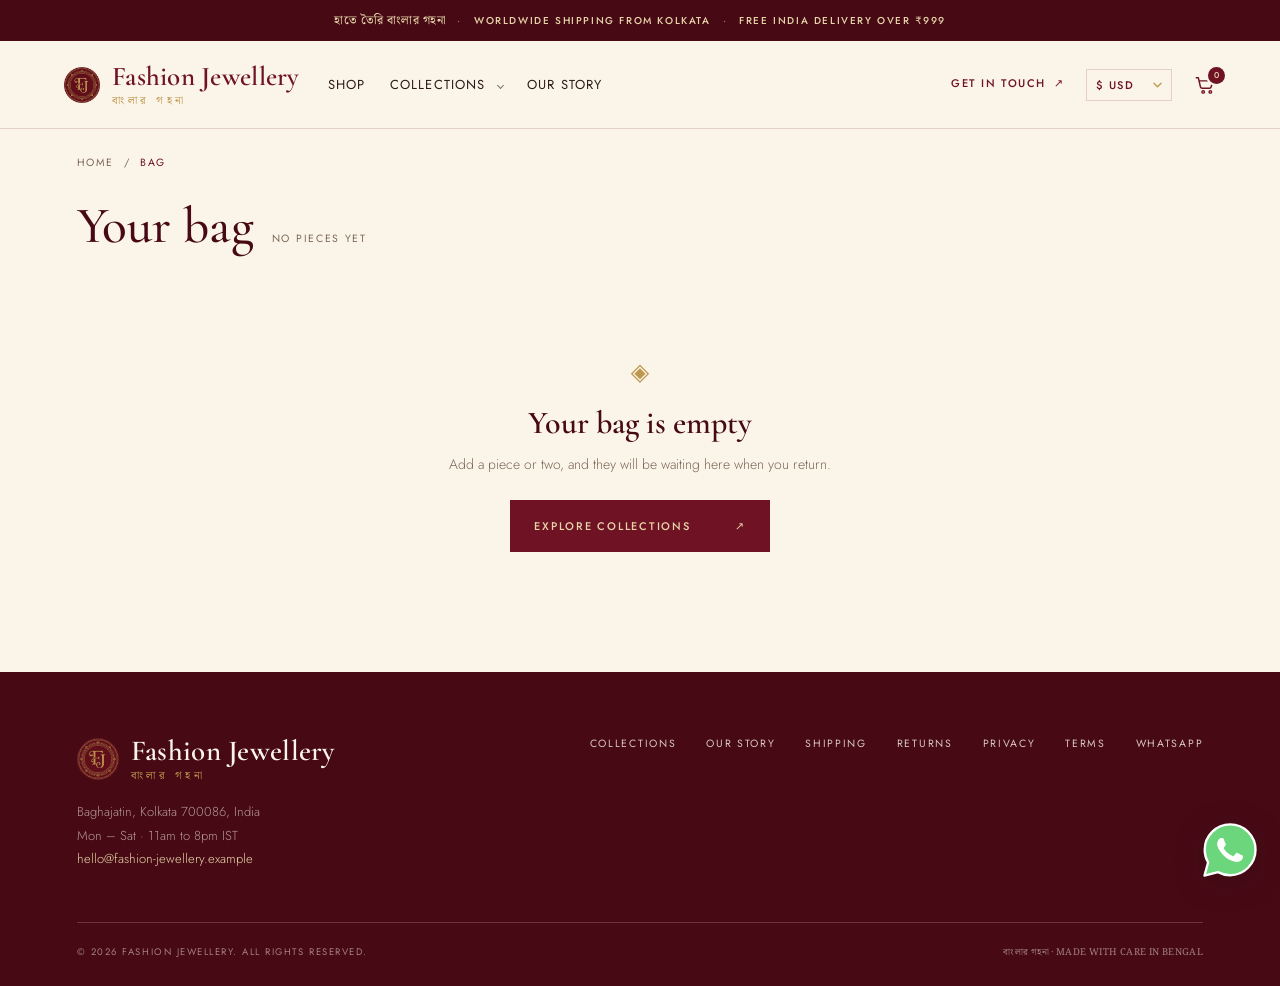
==== commit 3f24c824: "Remove underlines from footer logo and email Co-authored-by: arena-agent <297053741+arena-agent@user" ====
--- a/cart.html
+++ b/cart.html
@@ -12,7 +12,7 @@
   <link rel="preconnect" href="https://fonts.googleapis.com">
   <link rel="preconnect" href="https://fonts.gstatic.com" crossorigin>
   <link href="https://fonts.googleapis.com/css2?family=Cormorant+Garamond:ital,wght@0,400;0,500;0,600;1,400&family=Jost:wght@300;400;500;600&family=Noto+Serif+Bengali:wght@400;500;600&display=swap" rel="stylesheet">
-  <link rel="stylesheet" href="style.css?v=15">
+  <link rel="stylesheet" href="style.css?v=16">
 </head>
 <body>
   <div class="announcement"><span lang="bn">হাতে তৈরি বাংলার গহনা</span><i>·</i>WORLDWIDE SHIPPING FROM KOLKATA<i>·</i>FREE INDIA DELIVERY OVER ₹999</div>
--- a/style.css
+++ b/style.css
@@ -192,8 +192,8 @@
 .footer-brand .logo-en{color:var(--ivory);font-size:29px}
 .footer-brand .logo-bn{color:var(--gold)}
 .footer-brand p{font-size:13px;line-height:1.8;color:rgba(255,248,236,.6);margin:18px 0 0;font-weight:300}
-.footer-brand a{color:var(--gold-2);border-bottom:1px solid rgba(231,213,169,.35)}
-.footer-brand a:hover{border-color:var(--gold-2)}
+.footer-brand a{color:var(--gold-2);border-bottom:0;text-decoration:none}
+.footer-brand a:hover{color:var(--ivory)}
 .footer-links{display:flex;gap:30px;font-size:10.5px;letter-spacing:.16em;flex-wrap:wrap}
 .footer-links a{color:rgba(255,248,236,.8);border-bottom:1px solid transparent;padding-bottom:5px}
 .footer-links a:hover{color:var(--gold-2);border-color:var(--gold-2)}
